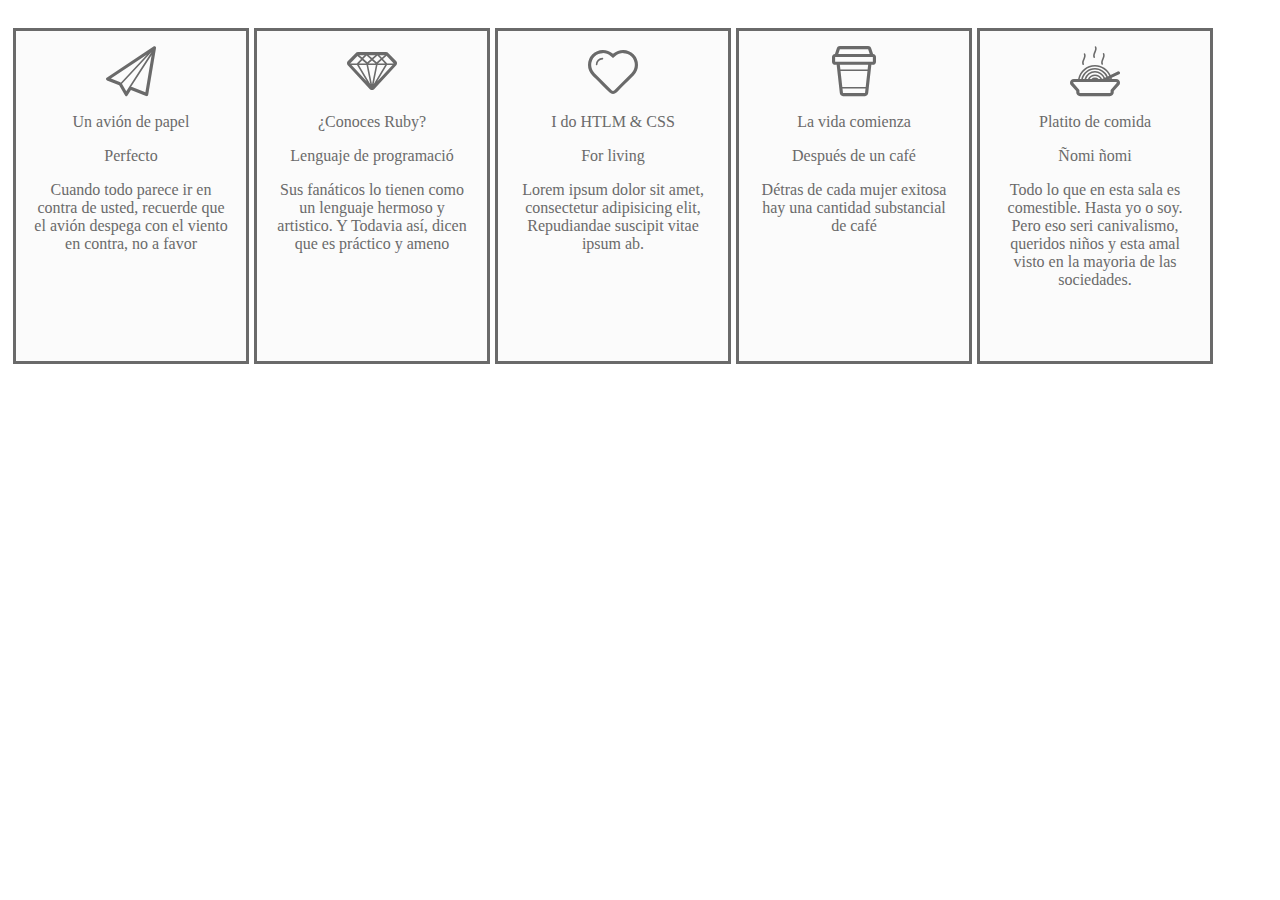
==== index.html @ dc72e5bf "git@github.com:sheylabre/Iconos.git" ====
<!DOCTYPE html>
<html>
<head>
	<title>Icons</title>
	<meta charset="utf-8">
	<meta name="viewport" content="width=device-width, initial-scale=1.0">
	<link rel="stylesheet" type="text/css" href="main.css">
	<link rel="stylesheet" type="text/css" href="font/style.css">
</head>
<body>
	<section>
		<div>
			<i class="icon-paperplane" ></i>
			<p class="texto">Un avión de papel</p>
			<p class="texto1">Perfecto</p>
			<p class="texto2">Cuando todo parece ir en contra de usted, recuerde que el avión despega con el viento en contra, no a favor</p>
		</div>
		<div>
			<i class="icon-diamond"></i>
			<p class="texto">¿Conoces Ruby?</p>
			<p class="texto1">Lenguaje de programació</p>
			<p class="texto2">Sus fanáticos lo tienen como un lenguaje hermoso y artistico. Y Todavia así, dicen que es práctico y ameno</p>
		</div>
		<div>
			<i class="icon-heart"></i>
			<p class="texto">I do HTLM & CSS</p>
			<p class="texto1">For living</p>
			<p class="texto2">Lorem ipsum dolor sit amet, consectetur adipisicing elit, 
			Repudiandae suscipit vitae ipsum ab.</p>
		</div>
		<div>
			<i class="icon-cup"></i>
			<p class="texto">La vida comienza</p>
			<p class="texto1">Después de un café</p>
			<p class="texto2">Détras de cada mujer exitosa hay una cantidad substancial de café</p>
		</div>
		<div>
			<i class="icon-food"></i>
			<p class="texto">Platito de comida</p>
			<p class="texto">Ñomi ñomi</p>
			<p class="texto">Todo lo que en esta sala es comestible. Hasta yo o soy. Pero eso seri canivalismo, queridos niños y esta amal visto en la mayoria de las sociedades. </p>
		</div>
	</section>

</body>
</html>
---- main.css ----
body{
	color: #6A6A6A;
	text-align: center;
}
i{
	font-size: 50px;
}
div{
	border: solid;
	width: 200px;
	height: 300px;
	float: left;
	margin-left: 5px;
	margin-top: 20px;
	background-color: #FBFBFB;
	padding: 15px
}
.texto{
	font-family: 
}
.texto1{
	font-family: 
}
.texto2{
	font-family:
}
---- font/style.css ----
@font-face {
  font-family: 'icomoon';
  src:  url('fonts/icomoon.eot?j82ghz');
  src:  url('fonts/icomoon.eot?j82ghz#iefix') format('embedded-opentype'),
    url('fonts/icomoon.ttf?j82ghz') format('truetype'),
    url('fonts/icomoon.woff?j82ghz') format('woff'),
    url('fonts/icomoon.svg?j82ghz#icomoon') format('svg');
  font-weight: normal;
  font-style: normal;
}

[class^="icon-"], [class*=" icon-"] {
  /* use !important to prevent issues with browser extensions that change fonts */
  font-family: 'icomoon' !important;
  speak: none;
  font-style: normal;
  font-weight: normal;
  font-variant: normal;
  text-transform: none;
  line-height: 1;

  /* Better Font Rendering =========== */
  -webkit-font-smoothing: antialiased;
  -moz-osx-font-smoothing: grayscale;
}

.icon-heart:before {
  content: "\e900";
}
.icon-key:before {
  content: "\e901";
}
.icon-settings:before {
  content: "\e902";
}
.icon-diamond:before {
  content: "\e903";
}
.icon-cup:before {
  content: "\e909";
}
.icon-paperplane:before {
  content: "\e90a";
    width: 100px;
}
.icon-study:before {
  content: "\e904";
}
.icon-lab:before {
  content: "\e905";
}
.icon-food:before {
  content: "\e906";
}
.icon-t-shirt:before {
  content: "\e907";
}
.icon-fire:before {
  content: "\e908";
}
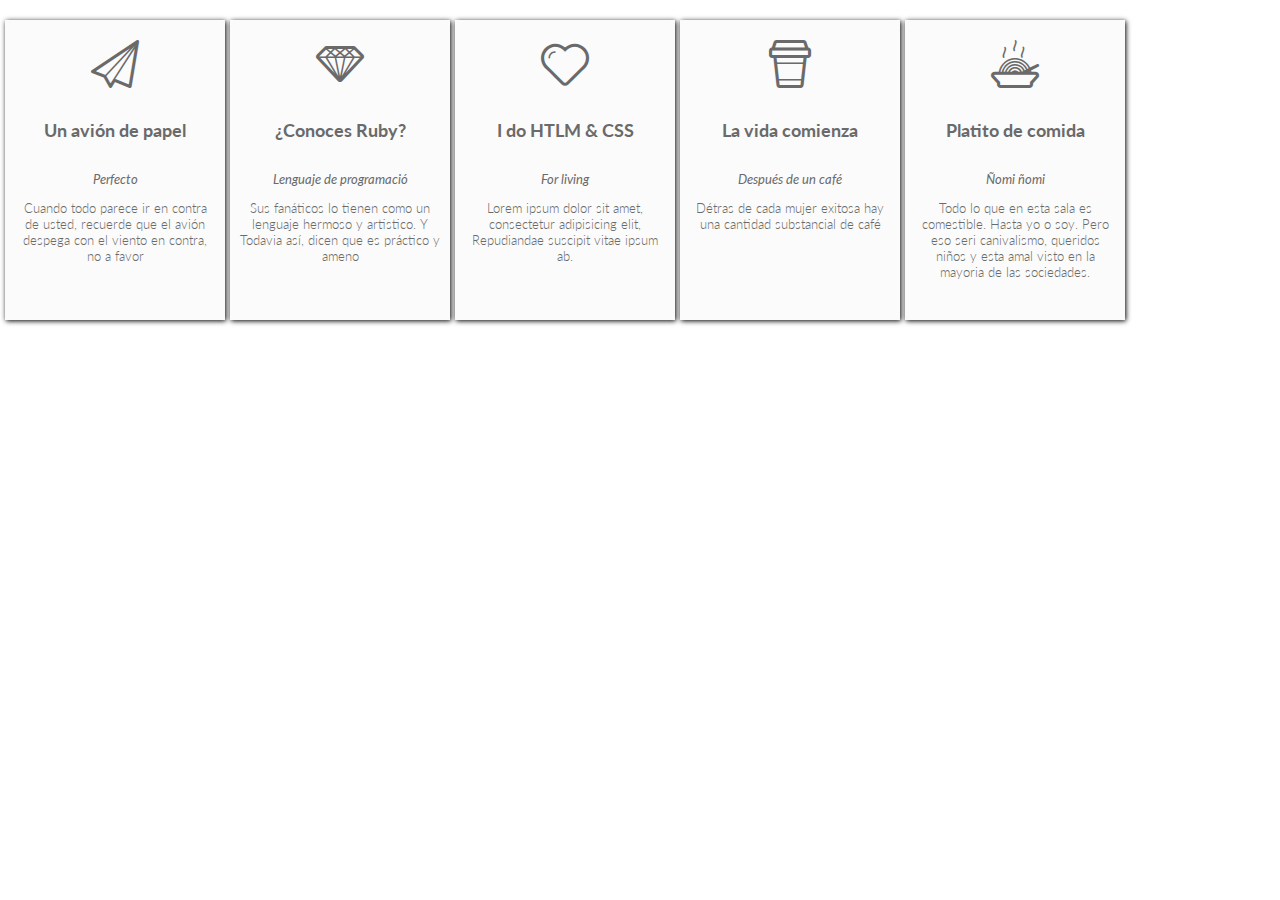
==== commit 1ab28315: "termina" ====
--- a/index.html
+++ b/index.html
@@ -8,39 +8,39 @@
 	<link rel="stylesheet" type="text/css" href="font/style.css">
 </head>
 <body>
-	<section>
-		<div>
+	<ul class="menu">
+		<li class="menu-item">
 			<i class="icon-paperplane" ></i>
-			<p class="texto">Un avión de papel</p>
+			<h5 class="texto">Un avión de papel</h5>
 			<p class="texto1">Perfecto</p>
 			<p class="texto2">Cuando todo parece ir en contra de usted, recuerde que el avión despega con el viento en contra, no a favor</p>
-		</div>
-		<div>
+		</li>
+		<li class="menu-item">
 			<i class="icon-diamond"></i>
-			<p class="texto">¿Conoces Ruby?</p>
-			<p class="texto1">Lenguaje de programació</p>
-			<p class="texto2">Sus fanáticos lo tienen como un lenguaje hermoso y artistico. Y Todavia así, dicen que es práctico y ameno</p>
-		</div>
-		<div>
+			<h5>¿Conoces Ruby?</h5>
+			<p>Lenguaje de programació</p>
+			<p>Sus fanáticos lo tienen como un lenguaje hermoso y artistico. Y Todavia así, dicen que es práctico y ameno</p>
+		</li>
+		<li class="menu-item">
 			<i class="icon-heart"></i>
-			<p class="texto">I do HTLM & CSS</p>
+			<h5 class="texto">I do HTLM & CSS</h5>
 			<p class="texto1">For living</p>
-			<p class="texto2">Lorem ipsum dolor sit amet, consectetur adipisicing elit, 
+			<p class="texto2">Lorem ipsum dolor sit amet, consectetur adipisicing elit,
 			Repudiandae suscipit vitae ipsum ab.</p>
-		</div>
-		<div>
+		</li>
+		<li class="menu-item">
 			<i class="icon-cup"></i>
-			<p class="texto">La vida comienza</p>
+			<h5 class="texto">La vida comienza</h5>
 			<p class="texto1">Después de un café</p>
 			<p class="texto2">Détras de cada mujer exitosa hay una cantidad substancial de café</p>
-		</div>
-		<div>
+		</li>
+		<li class="menu-item">
 			<i class="icon-food"></i>
-			<p class="texto">Platito de comida</p>
-			<p class="texto">Ñomi ñomi</p>
-			<p class="texto">Todo lo que en esta sala es comestible. Hasta yo o soy. Pero eso seri canivalismo, queridos niños y esta amal visto en la mayoria de las sociedades. </p>
-		</div>
-	</section>
+			<h5 class="texto">Platito de comida</h5>
+			<p class="texto1">Ñomi ñomi</p>
+			<p class="texto2">Todo lo que en esta sala es comestible. Hasta yo o soy. Pero eso seri canivalismo, queridos niños y esta amal visto en la mayoria de las sociedades. </p>
+		</li>
+	</ul>
 
 </body>
-</html>+</html>
--- a/main.css
+++ b/main.css
@@ -1,26 +1,60 @@
-body{
+@import 'https://fonts.googleapis.com/css?family=Lato:300,300i,400,400i,700,700i';
+
+* {
+	box-sizing: border-box;
+}
+
+body {
 	color: #6A6A6A;
 	text-align: center;
+	font-family: "Lato", sans-serif;
+	font-size: 100%;
+	margin: 0;
+	padding: 0;
 }
-i{
-	font-size: 50px;
+
+ul.menu {
+	list-style: none;
+	margin: auto 0;
+	padding: 0;
 }
-div{
-	border: solid;
-	width: 200px;
+
+.menu-item {
+	width: 220px;
 	height: 300px;
 	float: left;
 	margin-left: 5px;
 	margin-top: 20px;
 	background-color: #FBFBFB;
-	padding: 15px
+	padding: 20px 10px 10px 10px;
+	transition: all .25s ease;
+	box-shadow: 1px 1px 5px #000000;
 }
-.texto{
-	font-family: 
+
+.menu-item:hover {
+	width: 230px;
+	height: 350px;
+	color: #00aaff;
+	transform: scale(1.1);
+	padding: 25px 15px 15px 15px;
 }
-.texto1{
-	font-family: 
+
+.menu-item *[class*="icon"] {
+	font-size: 3rem; /* 4 x (Tamaño de  fuente del elemento ROOT: body ó html) */
 }
-.texto2{
-	font-family:
-}+
+.menu-item h5{
+	font-size: 1.15rem;
+	font-weight: 700; /* bold */
+}
+
+.menu-item p:nth-child(3){
+	font-style: italic;
+	font-size: 0.8rem;
+	font-weight: 400; /* normal */
+}
+
+.menu-item p:last-child {
+	font-size: 0.8rem;
+	font-weight: 300; /* ligth */
+}
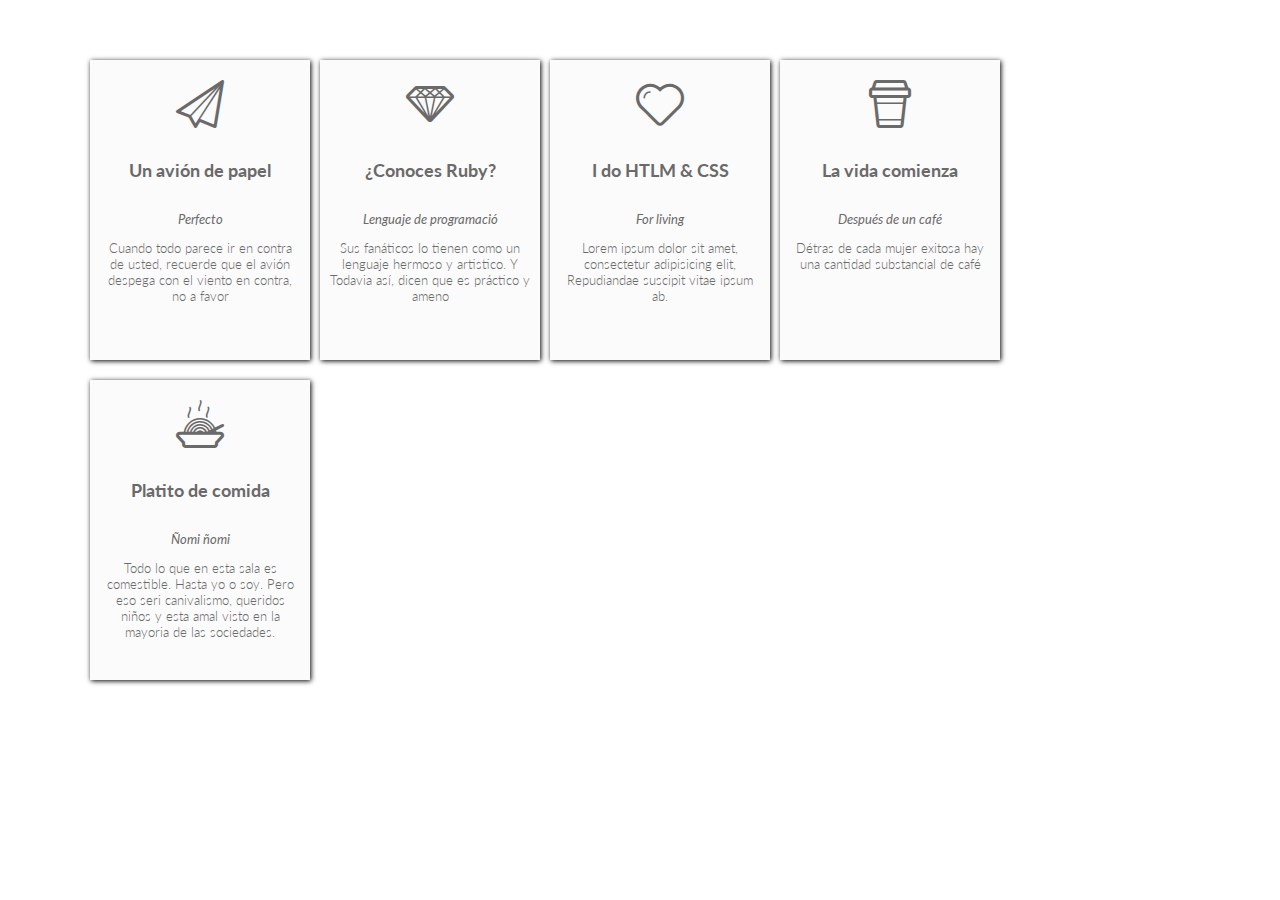
==== commit c144db9d: "color text" ====
--- a/index.html
+++ b/index.html
@@ -11,9 +11,9 @@
 	<ul class="menu">
 		<li class="menu-item">
 			<i class="icon-paperplane" ></i>
-			<h5 class="texto">Un avión de papel</h5>
-			<p class="texto1">Perfecto</p>
-			<p class="texto2">Cuando todo parece ir en contra de usted, recuerde que el avión despega con el viento en contra, no a favor</p>
+			<h5>Un avión de papel</h5>
+			<p>Perfecto</p>
+			<p>Cuando todo parece ir en contra de usted, recuerde que el avión despega con el viento en contra, no a favor</p>
 		</li>
 		<li class="menu-item">
 			<i class="icon-diamond"></i>
@@ -23,22 +23,22 @@
 		</li>
 		<li class="menu-item">
 			<i class="icon-heart"></i>
-			<h5 class="texto">I do HTLM & CSS</h5>
-			<p class="texto1">For living</p>
-			<p class="texto2">Lorem ipsum dolor sit amet, consectetur adipisicing elit,
+			<h5>I do HTLM & CSS</h5>
+			<p>For living</p>
+			<p>Lorem ipsum dolor sit amet, consectetur adipisicing elit,
 			Repudiandae suscipit vitae ipsum ab.</p>
 		</li>
 		<li class="menu-item">
 			<i class="icon-cup"></i>
-			<h5 class="texto">La vida comienza</h5>
-			<p class="texto1">Después de un café</p>
-			<p class="texto2">Détras de cada mujer exitosa hay una cantidad substancial de café</p>
+			<h5>La vida comienza</h5>
+			<p>Después de un café</p>
+			<p>Détras de cada mujer exitosa hay una cantidad substancial de café</p>
 		</li>
 		<li class="menu-item">
 			<i class="icon-food"></i>
-			<h5 class="texto">Platito de comida</h5>
-			<p class="texto1">Ñomi ñomi</p>
-			<p class="texto2">Todo lo que en esta sala es comestible. Hasta yo o soy. Pero eso seri canivalismo, queridos niños y esta amal visto en la mayoria de las sociedades. </p>
+			<h5>Platito de comida</h5>
+			<p>Ñomi ñomi</p>
+			<p>Todo lo que en esta sala es comestible. Hasta yo o soy. Pero eso seri canivalismo, queridos niños y esta amal visto en la mayoria de las sociedades. </p>
 		</li>
 	</ul>
 
--- a/main.css
+++ b/main.css
@@ -15,7 +15,7 @@
 
 ul.menu {
 	list-style: none;
-	margin: auto 0;
+	margin: 40px 80px;
 	padding: 0;
 }
 
@@ -23,7 +23,7 @@
 	width: 220px;
 	height: 300px;
 	float: left;
-	margin-left: 5px;
+	margin-left: 10px;
 	margin-top: 20px;
 	background-color: #FBFBFB;
 	padding: 20px 10px 10px 10px;
@@ -34,7 +34,7 @@
 .menu-item:hover {
 	width: 230px;
 	height: 350px;
-	color: #00aaff;
+	color: #A9BADB;
 	transform: scale(1.1);
 	padding: 25px 15px 15px 15px;
 }
@@ -52,9 +52,11 @@
 	font-style: italic;
 	font-size: 0.8rem;
 	font-weight: 400; /* normal */
+	color: #6A6A6A;
 }
 
 .menu-item p:last-child {
 	font-size: 0.8rem;
 	font-weight: 300; /* ligth */
 }
+
